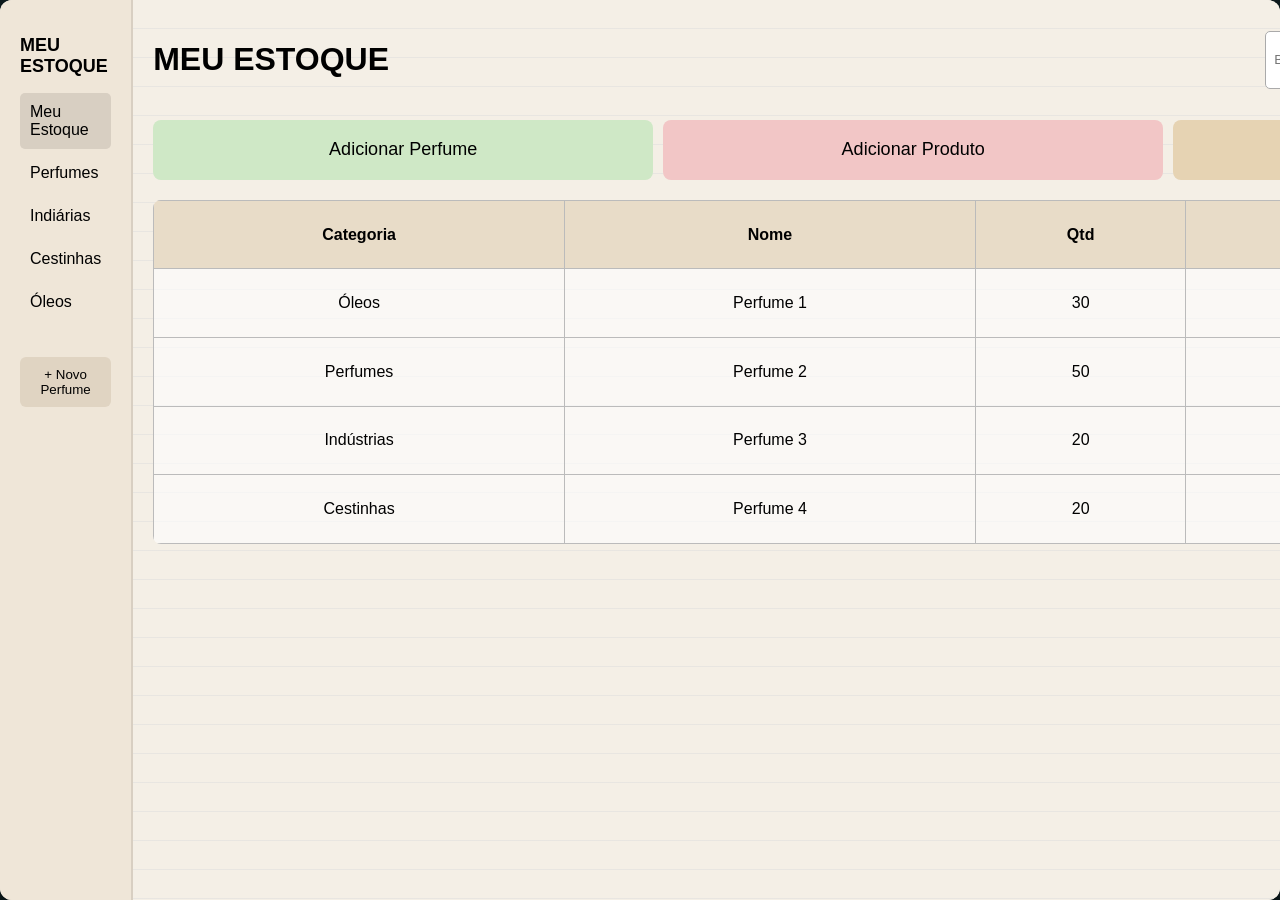
==== estoquecontrole/home.html @ bc1f89eb "TESTE - RESPONSIVIDADE" ====
<!DOCTYPE html>
<html lang="pt-br">
<head>
  <meta charset="UTF-8">
  <title>Meu Estoque</title>
  <link rel="stylesheet" href="style.css">
</head>
<body>

<div class="container">

  <!-- MENU LATERAL -->
  <aside class="sidebar">
    <h2>MEU ESTOQUE</h2>
    <ul>
      <li class="active">Meu Estoque</li>
      <li>Perfumes</li>
      <li>Indiárias</li>
      <li>Cestinhas</li>
      <li>Óleos</li>
    </ul>

    <button class="btn-lateral">+ Novo Perfume</button>
  </aside>

  <!-- CONTEÚDO -->
  <main class="content">

    <!-- BUSCAR PRODUTO  -->
    <header>
      <h1>MEU ESTOQUE</h1>
      <input type="text" placeholder="Buscar..." id="buscar">
    </header>

    <!-- BOTÕES -->
    <div class="buttons">
      <button class="btn verde">Adicionar Perfume</button>
      <button class="btn rosa">Adicionar Produto</button>
      <button class="btn bege">Adicionar Item</button>
    </div>

    <!-- TABELA -->
    <table>
      <thead>
        <tr>
          <th>Categoria</th>
          <th>Nome</th>
          <th>Qtd</th>
          <th>Tipo</th>
          <th>Valor</th>
        </tr>
      </thead>
      <tbody id="tabela">
      </tbody>
    </table>

    <!-- ANOTAÇÕES
    <div class="notas">
      <h3>Anotações Rápidas</h3>
      <textarea placeholder="Escreva aqui..."></textarea>
    </div> -->

  </main>

</div>

<script src="script.js"></script>
</body>
</html>
---- estoquecontrole/style.css ----
body {
  margin: 0;
  font-family: Arial, sans-serif;
  background: #0d1b1e;
}

/* CONTAINER */
.container {
  display: flex;
  width: 100vw;
  height: 100vh;
  background: #f4efe6;
  border-radius: 12px;
  overflow: hidden;
  box-shadow: 0 10px 25px rgba(0,0,0,0.5);
}

/* SIDEBAR */
.sidebar {
  width: 220px;
  background: #efe6d8;
  padding: 20px;
  border-right: 2px solid #d8cfc2;
}

.sidebar h2 {
  font-size: 18px;
}

.sidebar ul {
  list-style: none;
  padding: 0;
}

.sidebar li {
  padding: 10px;
  margin: 5px 0;
  cursor: pointer;
  border-radius: 5px;
}

.sidebar li.active {
  background: #d8cfc2;
}

.btn-lateral {
  margin-top: 20px;
  padding: 10px;
  width: 100%;
  border: none;
  background: #e0d4c2;
  cursor: pointer;
  border-radius: 6px;
}

/* CONTENT */
.content {
  flex: 1;
  padding: 20px;

  /* LINHAS DE CADERNO */
  background: repeating-linear-gradient(
    #f4efe6,
    #f4efe6 28px,
    #dcdcdc 29px
  );
}



/* HEADER */
header {
  display: flex;
  justify-content: space-between;
  align-items: center;
}

header input {
  padding: 8px;
  border-radius: 5px;
  border: 1px solid #aaa;
}

/* BUSCAR PRODUTO */
#buscar {
  width: 400px;
  height: 40px;
}

/* BOTÕES */
.buttons {
  margin: 20px 0;
  display: flex;
  justify-content: space-between
  ;
}

.btn {
  width: 500px;
  height: 60px;
  font-size: 18px;
  padding: 10px 15px;
  border: none;
  margin-right: 10px;
  border-radius: 8px;
  cursor: pointer;
}

.verde { background: #cfe8c6; }
.rosa { background: #f2c6c6; }
.bege { background: #e6d3b3; }

/* TABELA */
table {
  width: 100%;
  height: 40%;
  border-collapse: collapse;
  background: rgba(255,255,255,0.6);
  border-radius: 8px;
  overflow: hidden;
}

thead {
  height: 20%;
}

th, td {
  padding: 10px;
  border: 1px solid #bbb;
  text-align: center;
}

th {
  background: #e8dcc8;
}

/* NOTAS */
.notas {
  margin-top: 20px;
}

.notas textarea {
  width: 99%;
  height: 200px;
  padding: 10px;
  border-radius: 6px;
  border: 1px solid #aaa;
  font-size: 22px;
}
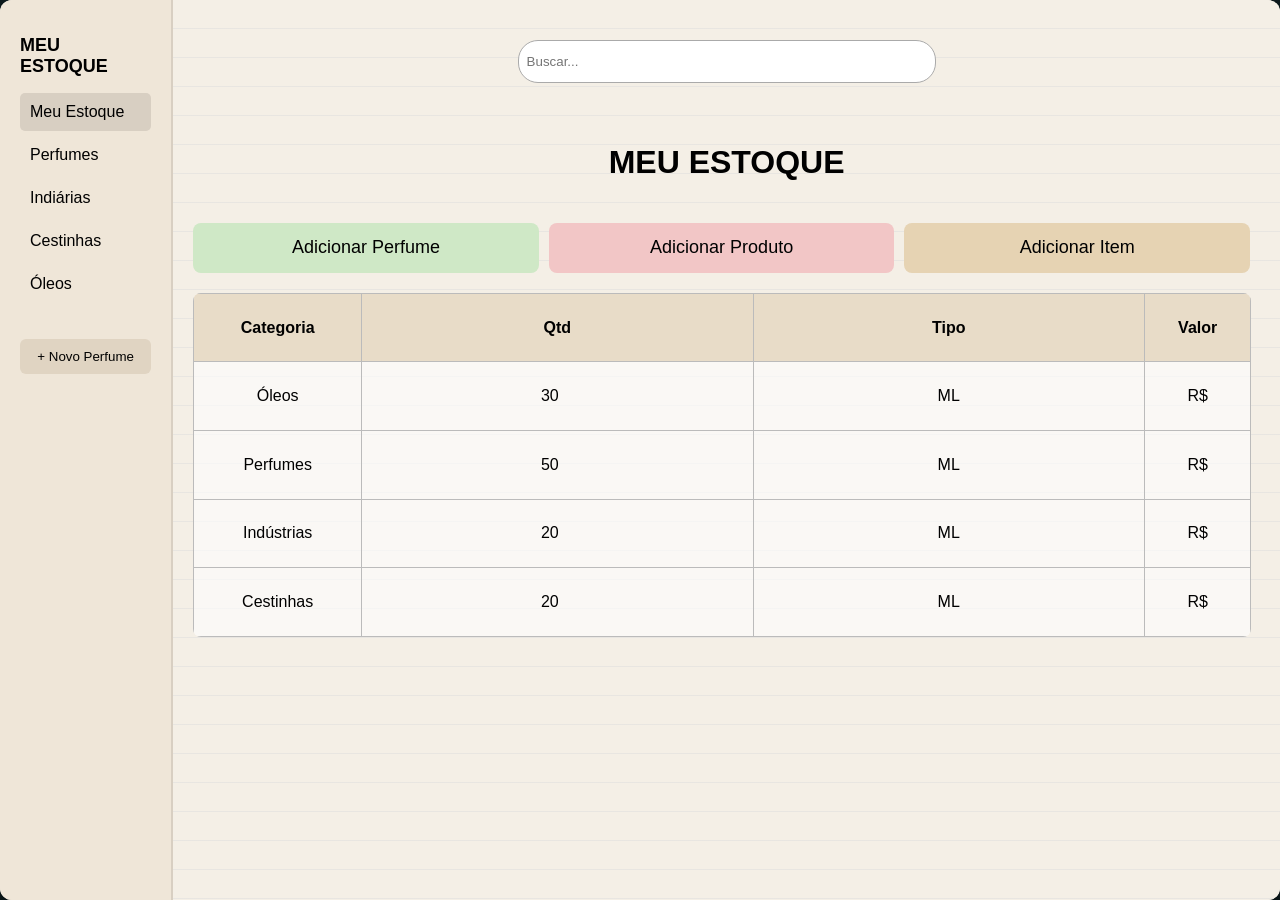
==== commit f227d1ce: "ATUALIZACAO: RESPOSIVIDADE Alterado pagina home e login. Ficando mais responsivas as diferenças de t" ====
--- a/estoquecontrole/home.html
+++ b/estoquecontrole/home.html
@@ -28,8 +28,8 @@
 
     <!-- BUSCAR PRODUTO  -->
     <header>
+      <input type="text" placeholder="Buscar..." id="buscar">
       <h1>MEU ESTOQUE</h1>
-      <input type="text" placeholder="Buscar..." id="buscar">
     </header>
 
     <!-- BOTÕES -->
@@ -44,7 +44,6 @@
       <thead>
         <tr>
           <th>Categoria</th>
-          <th>Nome</th>
           <th>Qtd</th>
           <th>Tipo</th>
           <th>Valor</th>
--- a/estoquecontrole/style.css
+++ b/estoquecontrole/style.css
@@ -71,20 +71,24 @@
 /* HEADER */
 header {
   display: flex;
-  justify-content: space-between;
   align-items: center;
+  flex-direction: column;
+  margin-top: 20px;
 }
 
 header input {
   padding: 8px;
   border-radius: 5px;
   border: 1px solid #aaa;
+  margin-bottom: 40px;
 }
 
 /* BUSCAR PRODUTO */
 #buscar {
   width: 400px;
-  height: 40px;
+  height: 25px;
+  border-radius: 20px;
+  border: 1px solid #aaa;
 }
 
 /* BOTÕES */
@@ -96,8 +100,8 @@
 }
 
 .btn {
-  width: 500px;
-  height: 60px;
+  width: 27vw;
+  height: 50px;
   font-size: 18px;
   padding: 10px 15px;
   border: none;
@@ -112,7 +116,7 @@
 
 /* TABELA */
 table {
-  width: 100%;
+  width: 99.2%;
   height: 40%;
   border-collapse: collapse;
   background: rgba(255,255,255,0.6);
@@ -146,4 +150,10 @@
   border-radius: 6px;
   border: 1px solid #aaa;
   font-size: 22px;
+}
+
+.input-table {
+  padding: 8px;
+  width: 20px;
+  all: unset;
 }
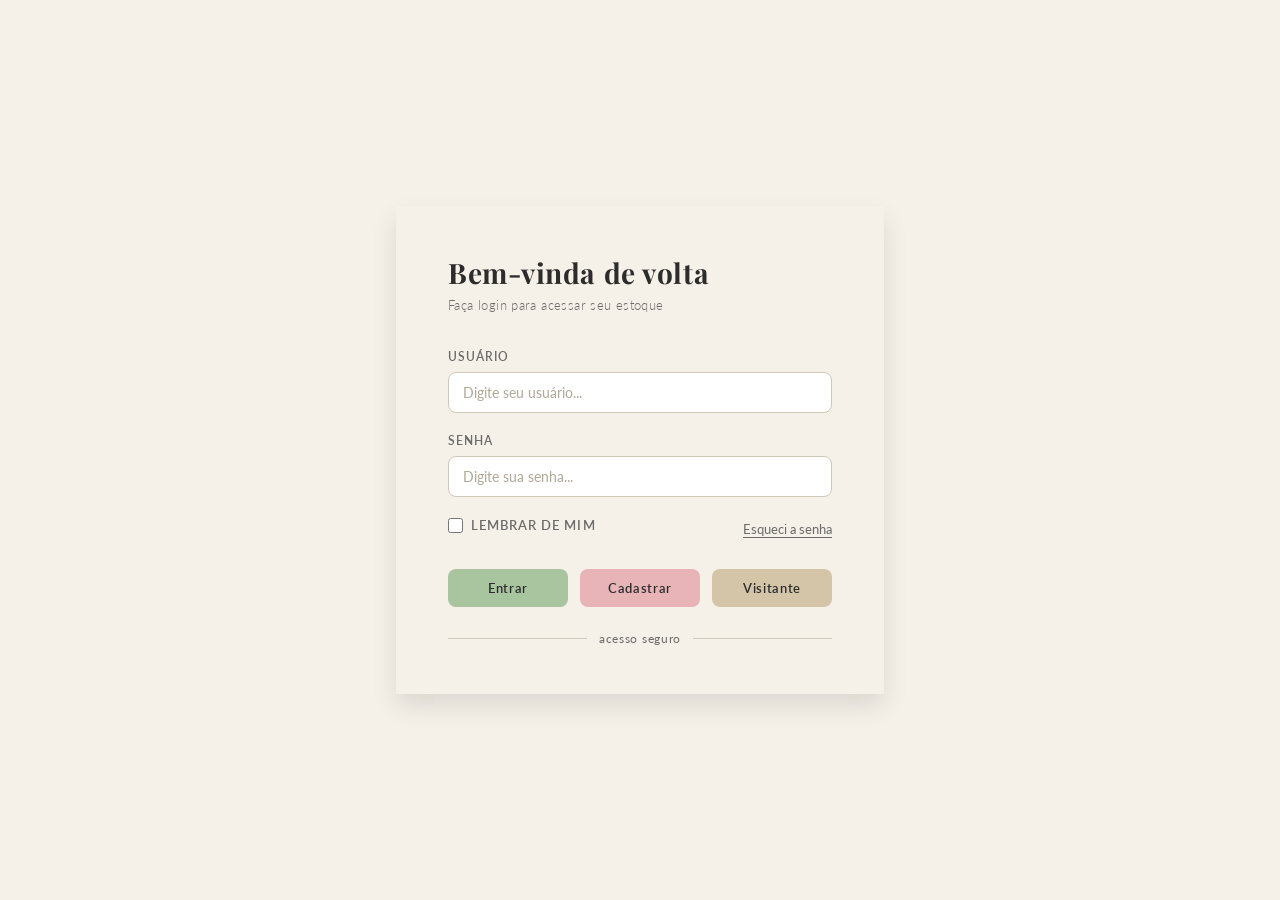
==== commit e4f93312: "ATUALIZACAO: LOGIN E ESTOQUE Plataforma fazendo login e Colocado Scroll na tabela de estoque inicial" ====
--- a/estoquecontrole/home.html
+++ b/estoquecontrole/home.html
@@ -1,68 +1,79 @@
 <!DOCTYPE html>
 <html lang="pt-br">
+
 <head>
   <meta charset="UTF-8">
   <title>Meu Estoque</title>
-  <link rel="stylesheet" href="style.css">
+  <link rel="stylesheet" href="./css/home.css">
+  <script src="./js/auth.js"></script>
+  <script>
+    // Protege a rota: redireciona para login se não estiver autenticado
+    verificarAutenticacao();
+  </script>
 </head>
+
 <body>
 
-<div class="container">
+  <div class="container">
 
-  <!-- MENU LATERAL -->
-  <aside class="sidebar">
-    <h2>MEU ESTOQUE</h2>
-    <ul>
-      <li class="active">Meu Estoque</li>
-      <li>Perfumes</li>
-      <li>Indiárias</li>
-      <li>Cestinhas</li>
-      <li>Óleos</li>
-    </ul>
+    <!-- MENU LATERAL -->
+    <aside class="sidebar">
+      <h2>MEU ESTOQUE</h2>
+      <ul>
+        <li class="active">Meu Estoque</li>
+        <li>Perfumes</li>
+        <li>Indiárias</li>
+        <li>Cestinhas</li>
+        <li>Óleos</li>
+      </ul>
 
-    <button class="btn-lateral">+ Novo Perfume</button>
-  </aside>
+      <button class="btn-lateral">+ Novo Perfume</button>
+      <button class="btn-lateral" style="margin-top: 10px; background: #f2c6c6;" onclick="logout()">Sair</button>
+    </aside>
 
-  <!-- CONTEÚDO -->
-  <main class="content">
+    <!-- CONTEÚDO -->
+    <main class="content">
 
-    <!-- BUSCAR PRODUTO  -->
-    <header>
-      <input type="text" placeholder="Buscar..." id="buscar">
-      <h1>MEU ESTOQUE</h1>
-    </header>
+      <!-- BUSCAR PRODUTO  -->
+      <header>
+        <input type="text" placeholder="Buscar..." id="buscar">
+        <h1>MEU ESTOQUE</h1>
+      </header>
 
-    <!-- BOTÕES -->
-    <div class="buttons">
-      <button class="btn verde">Adicionar Perfume</button>
-      <button class="btn rosa">Adicionar Produto</button>
-      <button class="btn bege">Adicionar Item</button>
-    </div>
+      <!-- BOTÕES -->
+      <div class="buttons">
+        <button class="btn verde" id="btn-add-perfume">Adicionar Perfume</button>
+        <button class="btn rosa" id="btn-add-produto">Adicionar Produto</button>
+        <button class="btn bege" id="btn-add-item">Adicionar Item</button>
+      </div>
 
-    <!-- TABELA -->
-    <table>
-      <thead>
-        <tr>
-          <th>Categoria</th>
-          <th>Qtd</th>
-          <th>Tipo</th>
-          <th>Valor</th>
-        </tr>
-      </thead>
-      <tbody id="tabela">
-      </tbody>
-    </table>
+      <!-- TABELA -->
+      <div class="tabela-container">
+        <table>
+          <thead>
+            <tr>
+              <th>Categoria</th>
+              <th>Qtd</th>
+              <th>Tipo</th>
+              <th>Valor</th>
+            </tr>
+          </thead>
+          <tbody id="tabela">
+          </tbody>
+        </table>
+      </div>
 
-    <!-- ANOTAÇÕES
+      <!-- ANOTAÇÕES
     <div class="notas">
       <h3>Anotações Rápidas</h3>
       <textarea placeholder="Escreva aqui..."></textarea>
     </div> -->
 
-  </main>
+    </main>
 
-</div>
+  </div>
 
-<script src="script.js"></script>
+  <script src="./js/script.js"></script>
 </body>
-</html>
+
+</html>
--- a/estoquecontrole/css/home.css
+++ b/estoquecontrole/css/home.css
@@ -0,0 +1,168 @@
+body {
+  margin: 0;
+  font-family: Arial, sans-serif;
+  background: #0d1b1e;
+}
+
+/* CONTAINER */
+.container {
+  display: flex;
+  width: 100vw;
+  height: 100vh;
+  background: #f4efe6;
+  border-radius: 12px;
+  overflow: hidden;
+  box-shadow: 0 10px 25px rgba(0,0,0,0.5);
+}
+
+/* SIDEBAR */
+.sidebar {
+  width: 220px;
+  background: #efe6d8;
+  padding: 20px;
+  border-right: 2px solid #d8cfc2;
+}
+
+.sidebar h2 {
+  font-size: 18px;
+}
+
+.sidebar ul {
+  list-style: none;
+  padding: 0;
+}
+
+.sidebar li {
+  padding: 10px;
+  margin: 5px 0;
+  cursor: pointer;
+  border-radius: 5px;
+}
+
+.sidebar li.active {
+  background: #d8cfc2;
+}
+
+.btn-lateral {
+  margin-top: 20px;
+  padding: 10px;
+  width: 100%;
+  border: none;
+  background: #e0d4c2;
+  cursor: pointer;
+  border-radius: 6px;
+}
+
+/* CONTENT */
+.content {
+  flex: 1;
+  padding: 20px;
+
+  /* LINHAS DE CADERNO */
+  background: repeating-linear-gradient(
+    #f4efe6,
+    #f4efe6 28px,
+    #dcdcdc 29px
+  );
+}
+
+
+
+/* HEADER */
+header {
+  display: flex;
+  align-items: center;
+  flex-direction: column;
+  margin-top: 20px;
+}
+
+header input {
+  padding: 8px;
+  border-radius: 5px;
+  border: 1px solid #aaa;
+  margin-bottom: 40px;
+}
+
+/* BUSCAR PRODUTO */
+#buscar {
+  width: 400px;
+  height: 25px;
+  border-radius: 20px;
+  border: 1px solid #aaa;
+}
+
+/* BOTÕES */
+.buttons {
+  margin: 20px 0;
+  display: flex;
+  justify-content: space-between
+  ;
+}
+
+.btn {
+  width: 27vw;
+  height: 50px;
+  font-size: 18px;
+  padding: 10px 15px;
+  border: none;
+  margin-right: 10px;
+  border-radius: 8px;
+  cursor: pointer;
+}
+
+.verde { background: #cfe8c6; }
+.rosa { background: #f2c6c6; }
+.bege { background: #e6d3b3; }
+
+/* CONTAINER DA TABELA */
+.tabela-container {
+  width: 99.2%;
+  max-height: 68vh;
+  overflow-y: auto;
+  background: rgba(255,255,255,0.6);
+  border-radius: 8px;
+  border: 1px solid #bbb;
+}
+
+/* TABELA */
+table {
+  width: 100%;
+  border-collapse: collapse;
+}
+
+thead th {
+  position: sticky;
+  top: 0;
+  z-index: 1;
+  background: #e8dcc8;
+}
+
+th, td {
+  padding: 10px;
+  border: 1px solid #bbb;
+  text-align: center;
+}
+
+th {
+  background: #e8dcc8;
+}
+
+/* NOTAS */
+.notas {
+  margin-top: 20px;
+}
+
+.notas textarea {
+  width: 99%;
+  height: 200px;
+  padding: 10px;
+  border-radius: 6px;
+  border: 1px solid #aaa;
+  font-size: 22px;
+}
+
+.input-table {
+  padding: 8px;
+  width: 20px;
+  all: unset;
+}
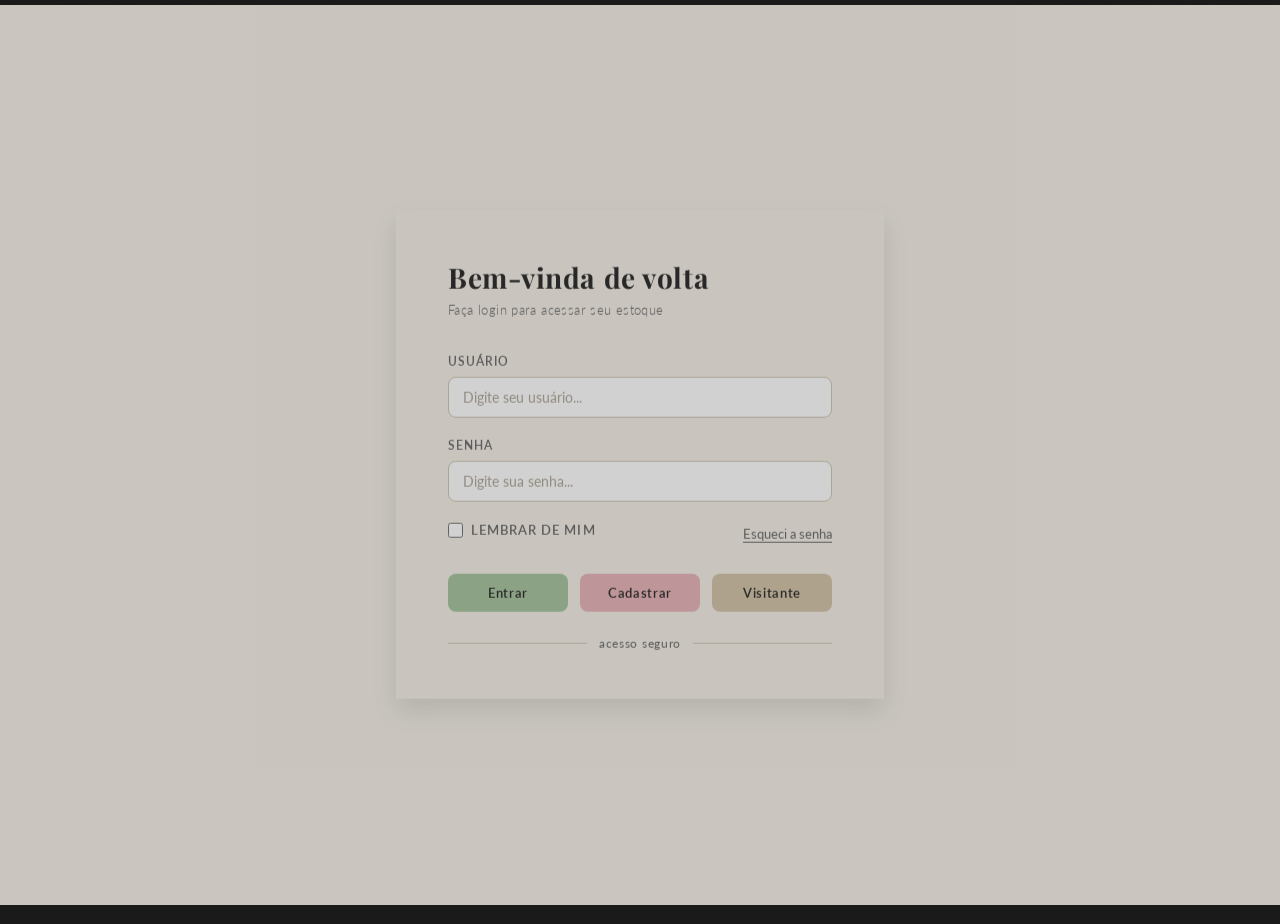
==== commit 2aa64bf2: "Inicio de backend" ====
--- a/estoquecontrole/home.html
+++ b/estoquecontrole/home.html
@@ -8,7 +8,7 @@
   <script src="./js/auth.js"></script>
   <script>
     // Protege a rota: redireciona para login se não estiver autenticado
-    verificarAutenticacao();
+    (async () => await verificarAutenticacao())();
   </script>
 </head>
 
@@ -56,6 +56,7 @@
               <th>Qtd</th>
               <th>Tipo</th>
               <th>Valor</th>
+              <th>Ações</th>
             </tr>
           </thead>
           <tbody id="tabela">
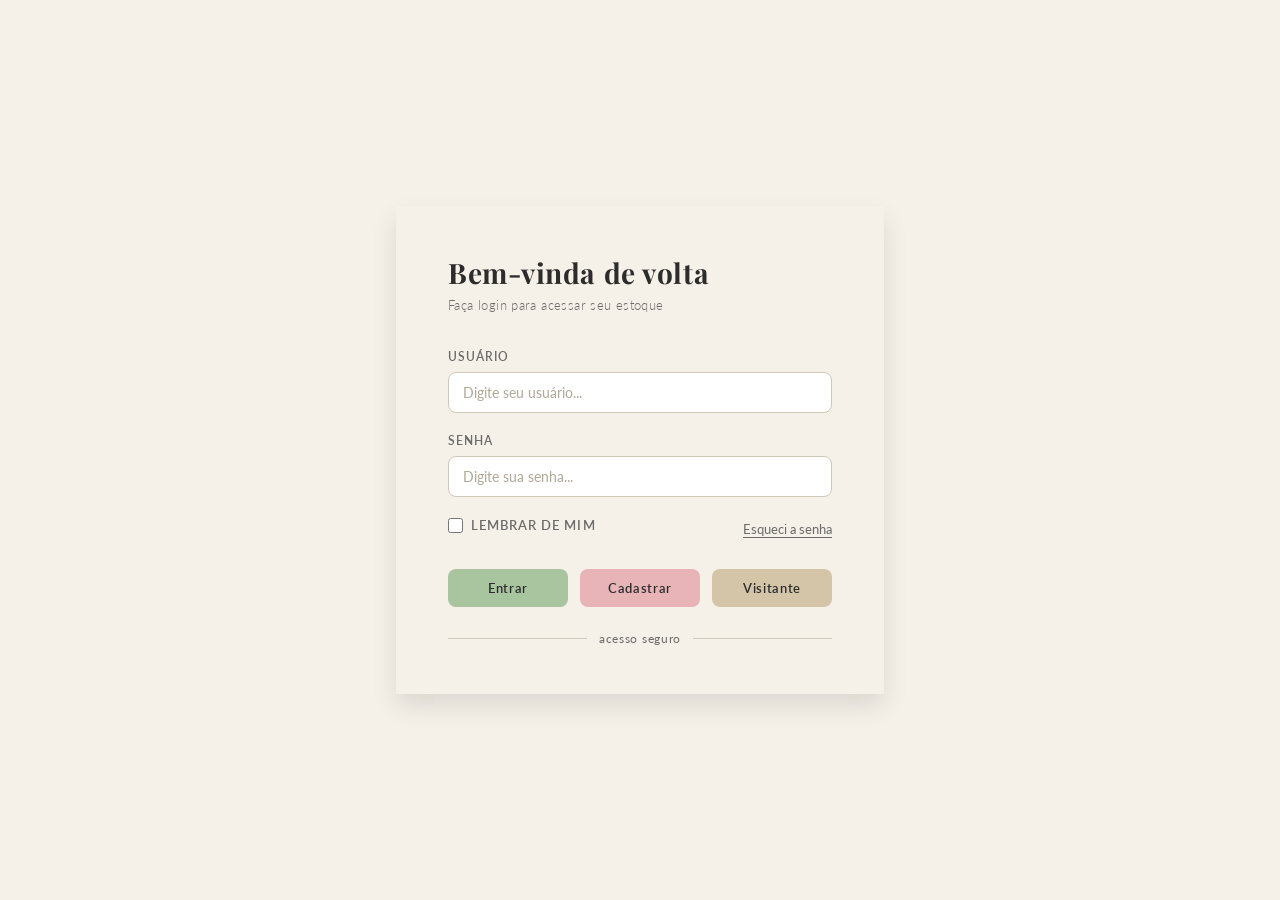
==== commit 1b272d93: "Remoção de 'categoria' da tabela para utilização do sidebar como filtro, além dos botão de edição" ====
--- a/estoquecontrole/home.html
+++ b/estoquecontrole/home.html
@@ -19,7 +19,7 @@
     <!-- MENU LATERAL -->
     <aside class="sidebar">
       <h2>MEU ESTOQUE</h2>
-      <ul>
+      <ul id="sidebar-categorias">
         <li class="active">Meu Estoque</li>
         <li>Perfumes</li>
         <li>Indiárias</li>
@@ -52,9 +52,8 @@
         <table>
           <thead>
             <tr>
-              <th>Categoria</th>
+              <th>Nome</th>
               <th>Qtd</th>
-              <th>Tipo</th>
               <th>Valor</th>
               <th>Ações</th>
             </tr>
